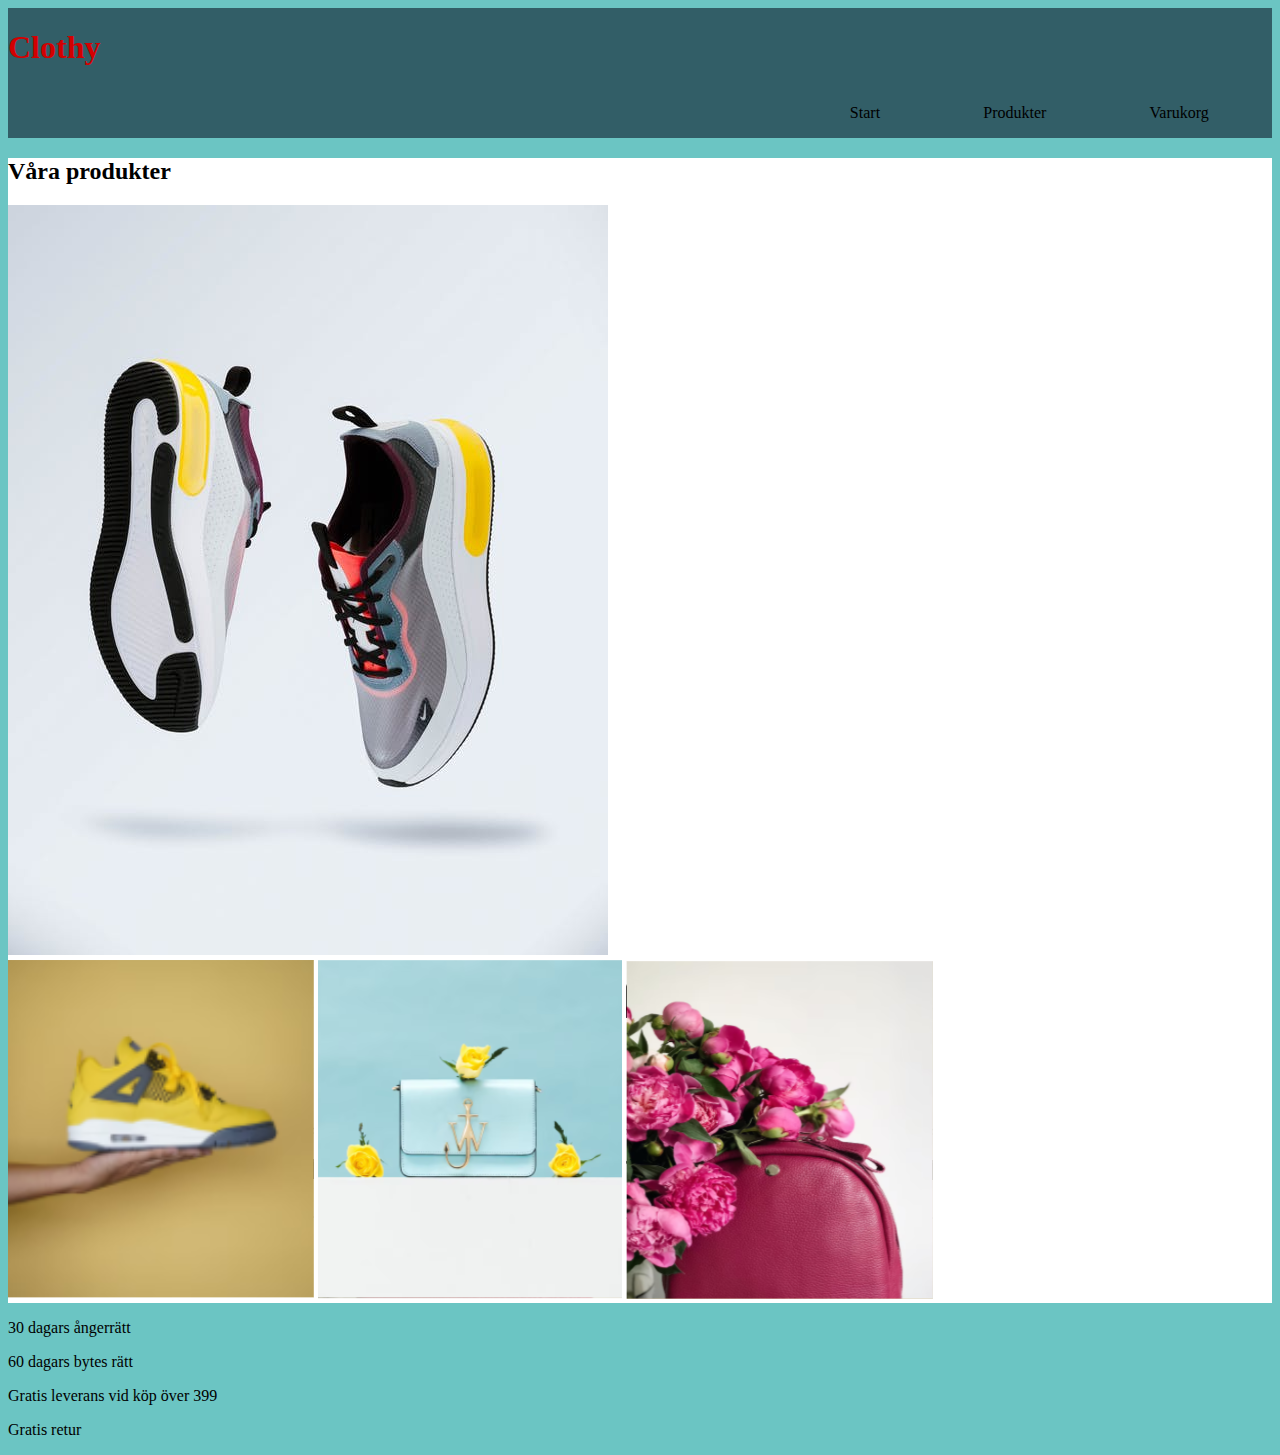
==== index.html @ c426a2fa "webbutvekling" ====
<!DOCTYPE html>
<html lang="en">
<head>
    <meta charset="UTF-8">
    <meta http-equiv="X-UA-Compatible" content="IE=edge">
    <meta name="viewport" content="width=device-width, initial-scale=1.0">
    <title>Document</title>
    <link rel="stylesheet" href="style.css">
</head>
<body>
    <header>
        <h1>Clothy</h1>
    </header>
    <nav>
        <ul>
        <a href="index.html">Start</a>
        </ul>
        <ul>
        <a href="#">Produkter</a>
        </ul>
        <ul>
        <a href="varukorg.html">Varukorg</a>
        </ul>
    </nav>
    <main>
        <h2>Våra produkter</h2>
        <div class="Huvudprodukt">
            <img src="pexels-photo-2529148.jpeg" alt="sport skor">
        </div>
        <img src="Skärmbild 2021-10-01 155357.png" alt="Gul sport sko">
        <img src="Skärmbild 2021-10-01 155420.png" alt="Blå handväska">
        <img src="Skärmbild 2021-10-01 155441.png" alt="">
    </main>
    <footer>
        <p>30 dagars ångerrätt</p>
        <p>60 dagars bytes rätt</p>
        <p>Gratis leverans vid köp över 399</p>
        <p>Gratis retur</p>
    </footer>
</body>
</html>
---- style.css ----
body {
    background-color: #6BC5C3;
}

h1 {
    color: #D30001;
}

header {
    display: flex;
    justify-content: flex-start;
    background-color: #325E67;
}
nav {
    display: flex;
    justify-content: flex-end;
    background-color: #325E67;
}
ul {
    padding-right: 5%;
}
a {
    color: black;
    text-decoration: none;
}
main {
    background-color: white;
}
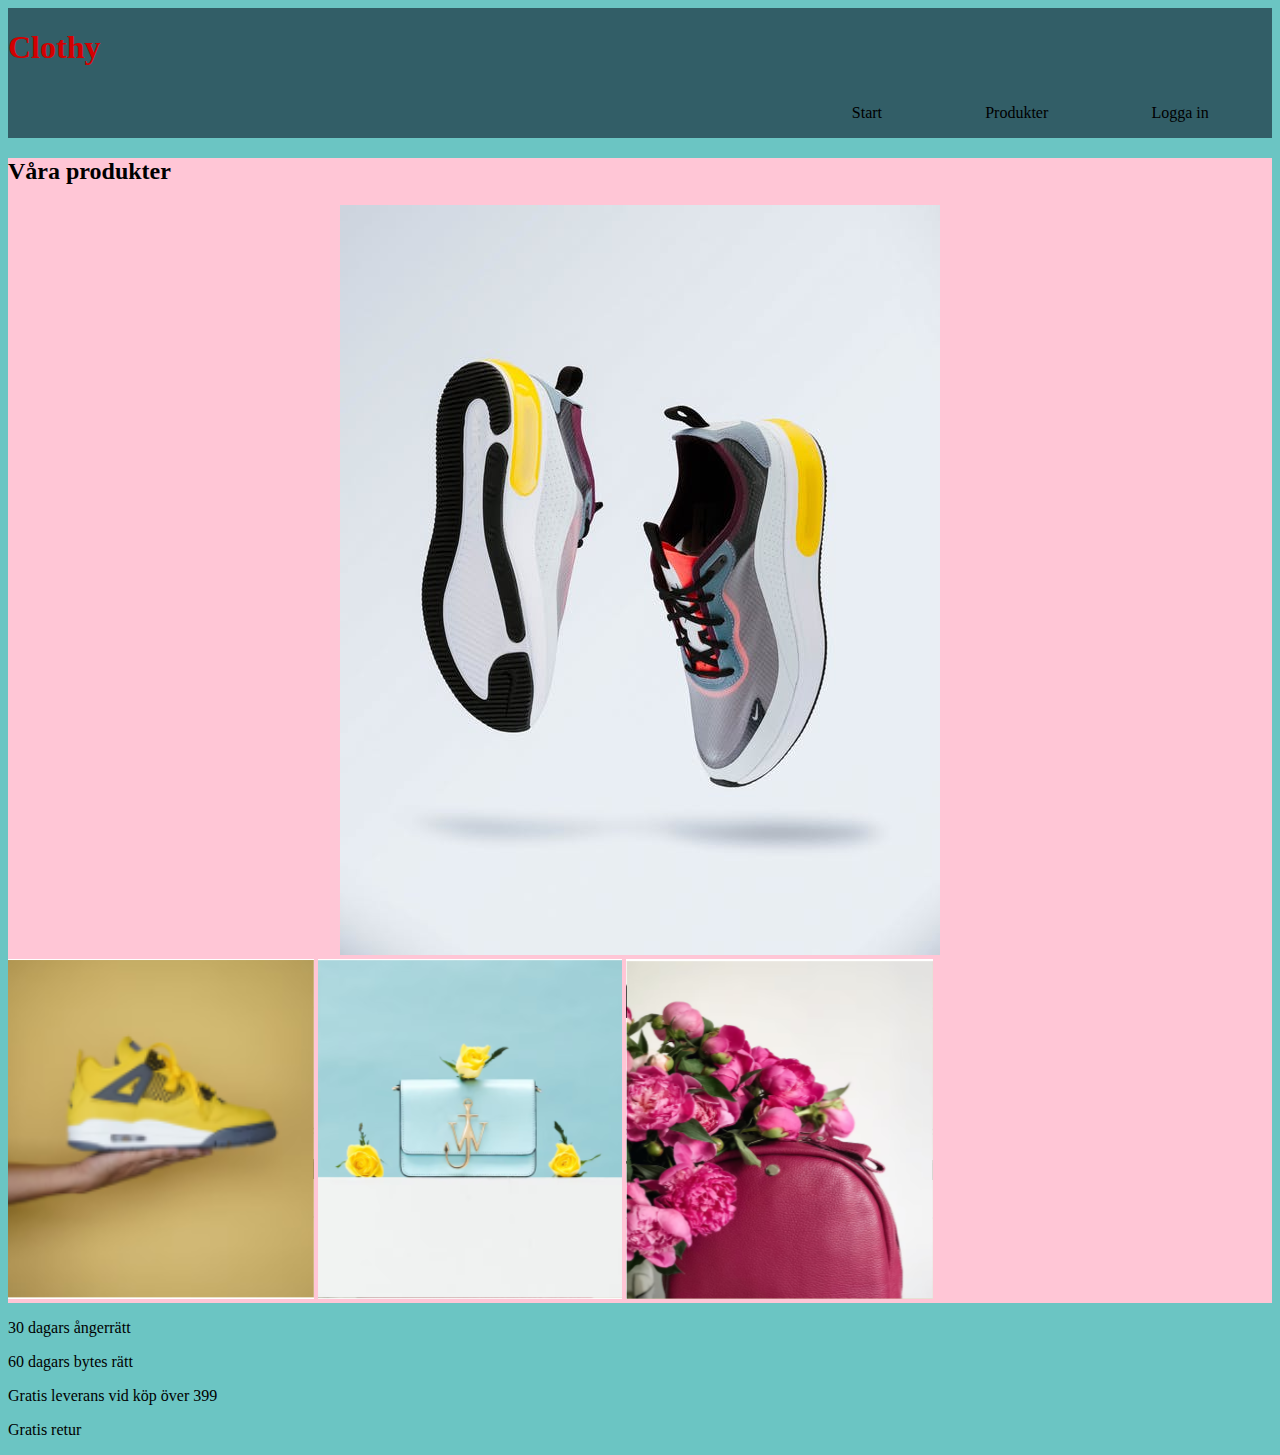
==== commit fcf21e13: "Webb" ====
--- a/index.html
+++ b/index.html
@@ -19,17 +19,17 @@
         <a href="#">Produkter</a>
         </ul>
         <ul>
-        <a href="varukorg.html">Varukorg</a>
+        <a href="loggaIn.html">Logga in</a>
         </ul>
     </nav>
     <main>
         <h2>Våra produkter</h2>
         <div class="Huvudprodukt">
-            <img src="pexels-photo-2529148.jpeg" alt="sport skor">
+            <a href="#"><img src="pexels-photo-2529148.jpeg" alt="sport skor"></a>
         </div>
-        <img src="Skärmbild 2021-10-01 155357.png" alt="Gul sport sko">
-        <img src="Skärmbild 2021-10-01 155420.png" alt="Blå handväska">
-        <img src="Skärmbild 2021-10-01 155441.png" alt="">
+        <a href="#"><img src="Skärmbild 2021-10-01 155357.png" alt="Gul sport sko"></a>
+        <a href="#"><img src="Skärmbild 2021-10-01 155420.png" alt="Blå handväska"></a>
+        <a href="#"><img src="Skärmbild 2021-10-01 155441.png" alt=""></a>
     </main>
     <footer>
         <p>30 dagars ångerrätt</p>
--- a/style.css
+++ b/style.css
@@ -4,6 +4,7 @@
 
 h1 {
     color: #D30001;
+    padding: 0%;
 }
 
 header {
@@ -24,5 +25,11 @@
     text-decoration: none;
 }
 main {
-    background-color: white;
-}+    background-color: #FFC6D6;
+}
+
+div {
+    display: flex;
+    justify-content: center;
+}
+
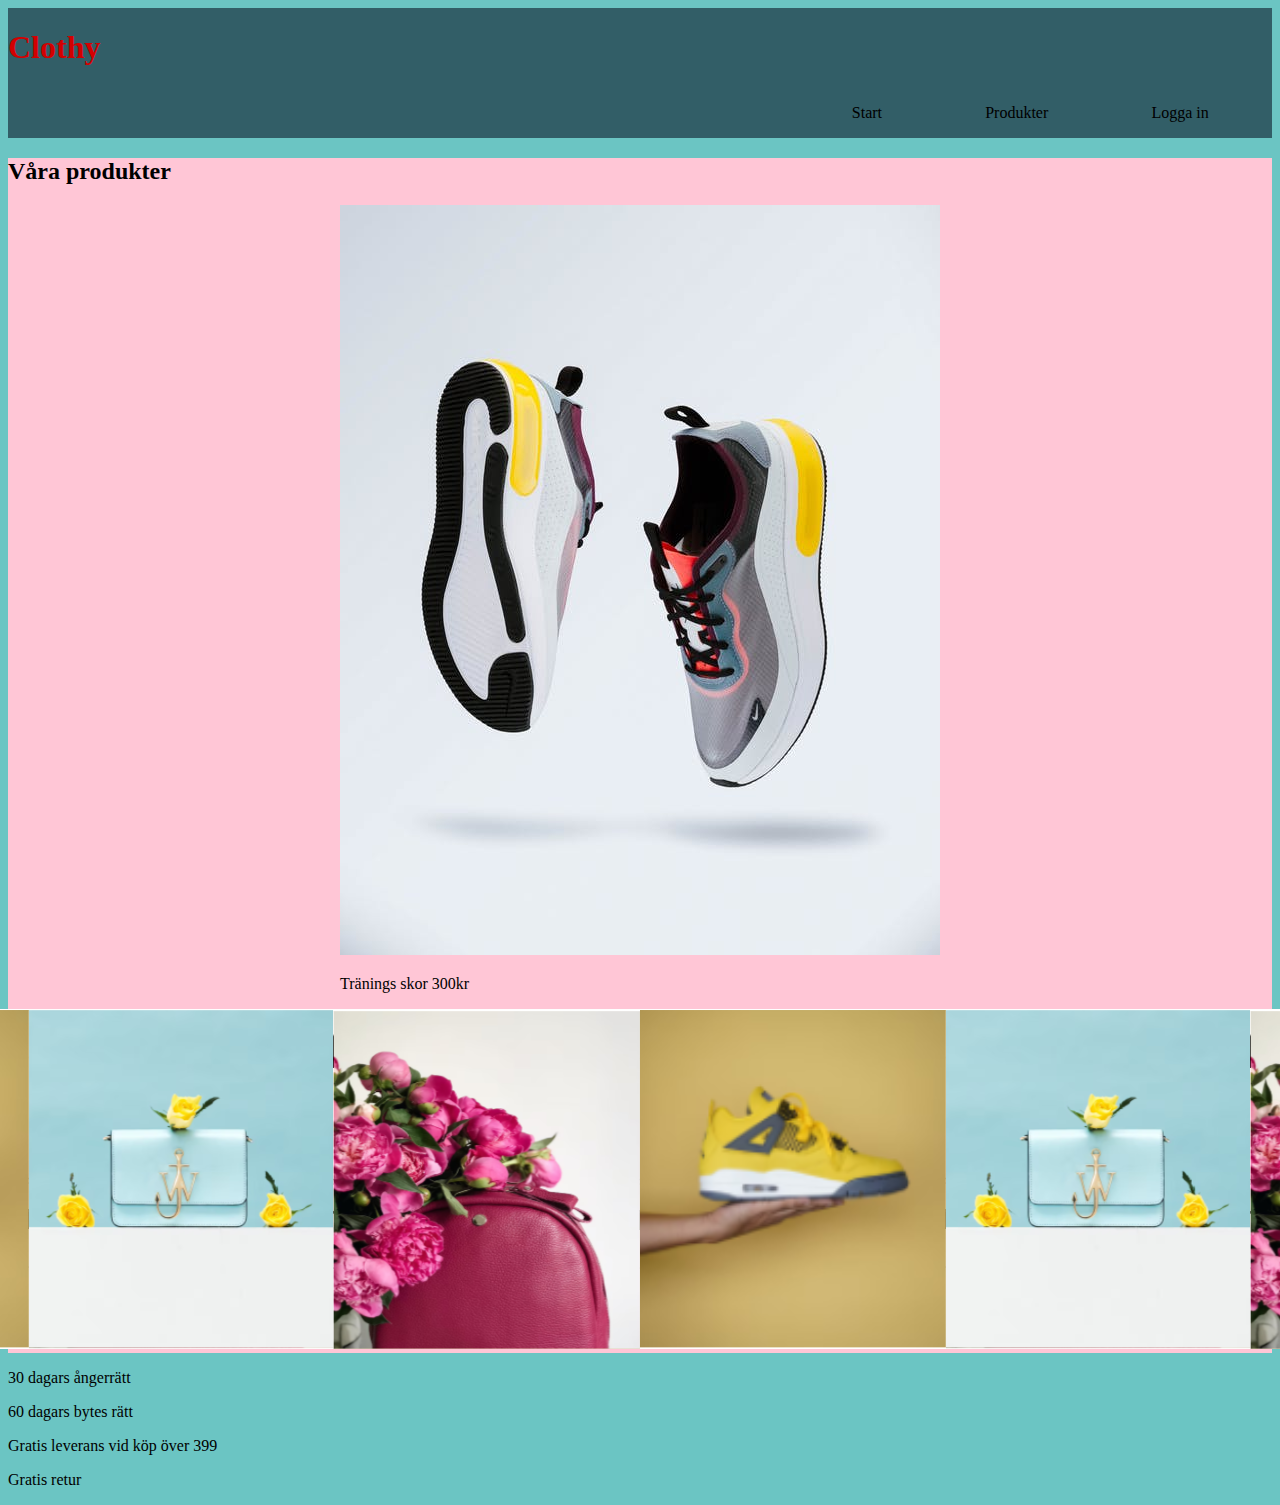
==== commit 9dd6caeb: "webb" ====
--- a/index.html
+++ b/index.html
@@ -13,10 +13,10 @@
     </header>
     <nav>
         <ul>
-        <a href="index.html">Start</a>
+        <a href="#">Start</a>
         </ul>
         <ul>
-        <a href="#">Produkter</a>
+        <a href="index.html">Produkter</a>
         </ul>
         <ul>
         <a href="loggaIn.html">Logga in</a>
@@ -24,12 +24,17 @@
     </nav>
     <main>
         <h2>Våra produkter</h2>
-        <div class="Huvudprodukt">
-            <a href="#"><img src="pexels-photo-2529148.jpeg" alt="sport skor"></a>
+        <div class="huvudprodukt">
+            <a href="träningsskor.html"><img src="pexels-photo-2529148.jpeg" alt="sport skor"><p>Tränings skor 300kr</p></a>
         </div>
-        <a href="#"><img src="Skärmbild 2021-10-01 155357.png" alt="Gul sport sko"></a>
-        <a href="#"><img src="Skärmbild 2021-10-01 155420.png" alt="Blå handväska"></a>
-        <a href="#"><img src="Skärmbild 2021-10-01 155441.png" alt=""></a>
+        <div class="products">
+            <a href="gulaskor.html"><img src="Skärmbild 2021-10-01 155357.png" alt="Gul sport sko"></a>
+            <a href="#"><img src="Skärmbild 2021-10-01 155420.png" alt="Blå handväska"></a>
+            <a href="#"><img src="Skärmbild 2021-10-01 155441.png" alt=""></a>
+            <a href="gulaskor.html"><img src="Skärmbild 2021-10-01 155357.png" alt="Gul sport sko"></a>
+            <a href="#"><img src="Skärmbild 2021-10-01 155420.png" alt="Blå handväska"></a>
+            <a href="#"><img src="Skärmbild 2021-10-01 155441.png" alt=""></a>
+        </div>
     </main>
     <footer>
         <p>30 dagars ångerrätt</p>
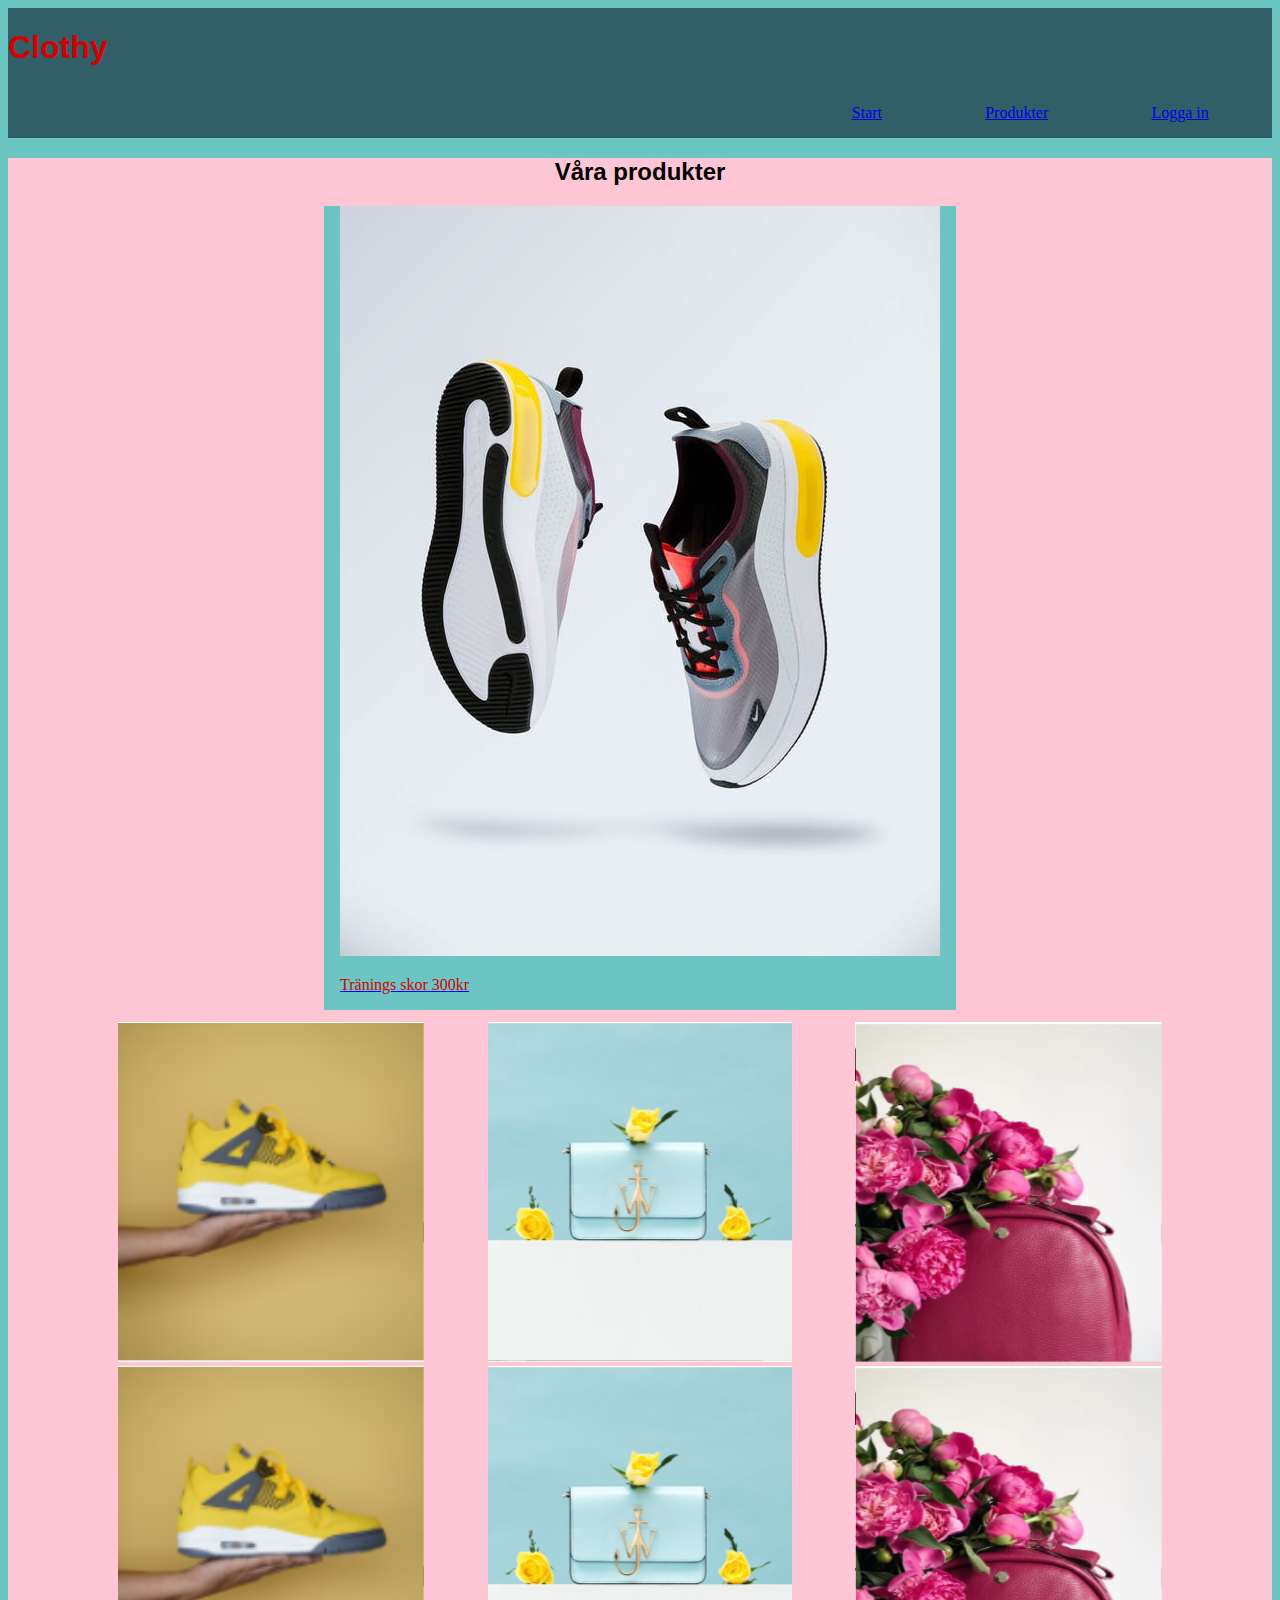
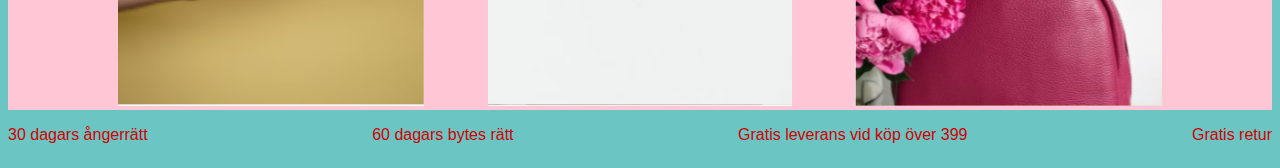
==== commit 852a9d3d: "Fixat" ====
--- a/index.html
+++ b/index.html
@@ -25,7 +25,9 @@
     <main>
         <h2>Våra produkter</h2>
         <div class="huvudprodukt">
+            <div class="bild">
             <a href="träningsskor.html"><img src="pexels-photo-2529148.jpeg" alt="sport skor"><p>Tränings skor 300kr</p></a>
+            </div>     
         </div>
         <div class="products">
             <a href="gulaskor.html"><img src="Skärmbild 2021-10-01 155357.png" alt="Gul sport sko"></a>
--- a/style.css
+++ b/style.css
@@ -1,35 +1,65 @@
 body {
-    background-color: #6BC5C3;
+  background-color: #6bc5c3;
 }
 
 h1 {
-    color: #D30001;
-    padding: 0%;
+  color: #d30001;
+  padding: 0%;
+  font-family: Century Gothic, CenturyGothic, AppleGothic, sans-serif;
 }
 
 header {
-    display: flex;
-    justify-content: flex-start;
-    background-color: #325E67;
+  display: flex;
+  justify-content: flex-start;
+  background-color: #325e67;
 }
 nav {
-    display: flex;
-    justify-content: flex-end;
-    background-color: #325E67;
+  display: flex;
+  justify-content: flex-end;
+  background-color: #325e67;
 }
 ul {
-    padding-right: 5%;
-}
-a {
-    color: black;
-    text-decoration: none;
-}
-main {
-    background-color: #FFC6D6;
+  padding-right: 5%;
 }
 
-div {
+main {
+  background-color: #ffc6d6;
+}
+
+h2 {
+  font-family: Century Gothic, CenturyGothic, AppleGothic, sans-serif;
+  display: flex;
+  justify-content: center;
+}
+
+.huvudprodukt {
+  background-color: #6bc5c3;
+  float: center;
+  width: 50%;
+  margin-left: 25%;
+  margin-bottom: 1%;
+}
+
+.bild {
     display: flex;
     justify-content: center;
 }
 
+.products {
+  display: flex;
+  justify-self: space-between;
+  flex-wrap: wrap;
+  gap: 5%;
+  justify-content: center;
+  
+}
+
+footer {
+  display: flex;
+  justify-content: space-between;
+  font-family: Calibri, Candara, Segoe, Segoe UI, Optima, Arial, sans-serif;
+}
+
+p {
+  color: #d30001;
+}
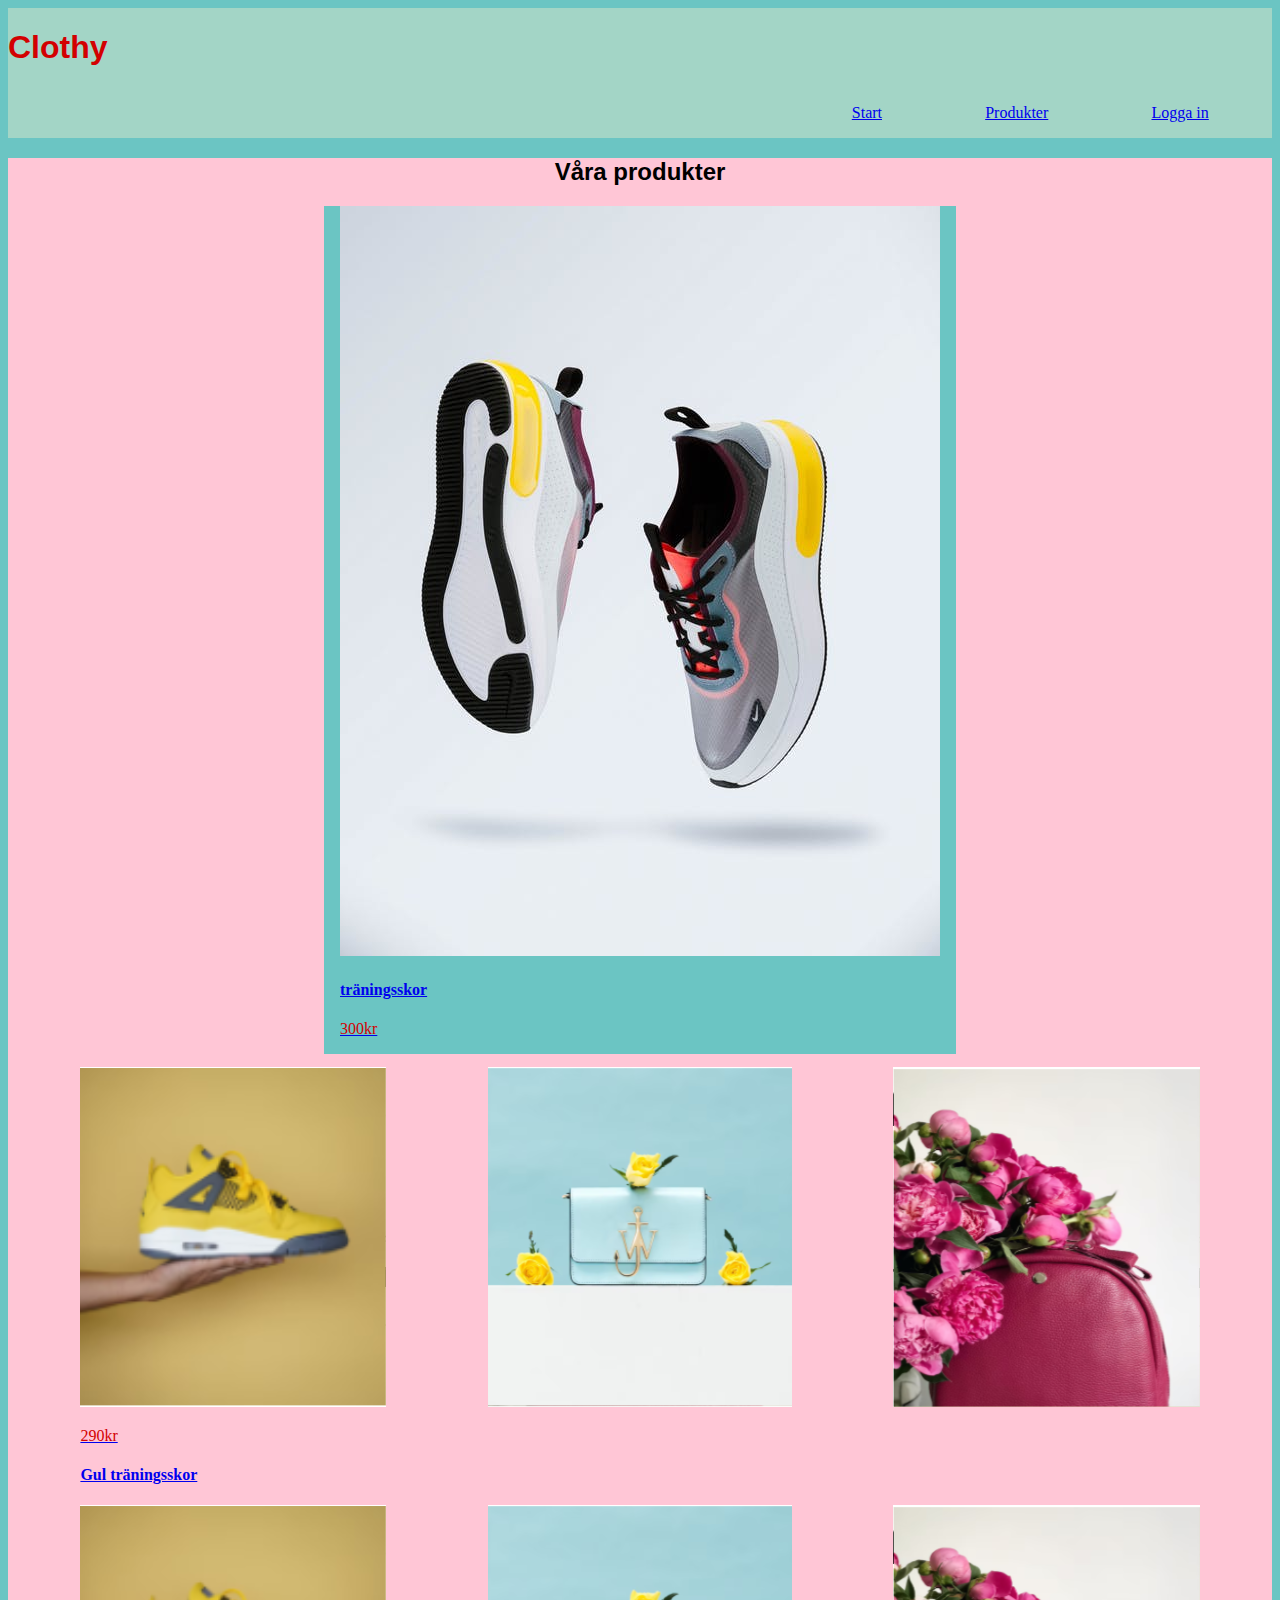
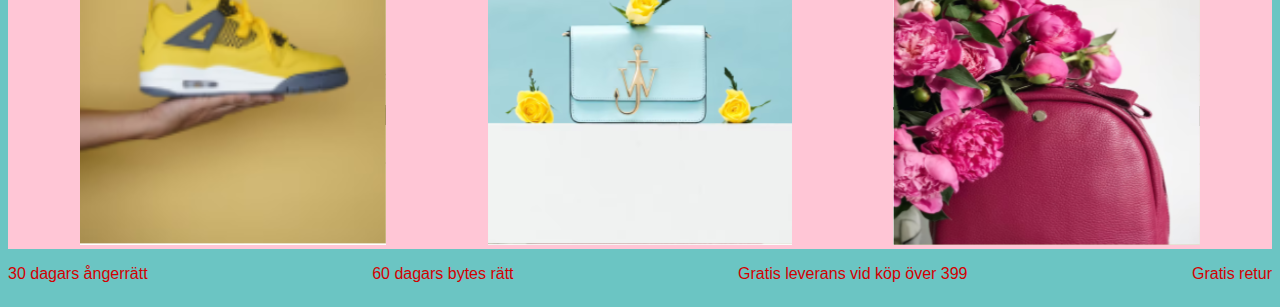
==== commit acce364b: "" ====
--- a/index.html
+++ b/index.html
@@ -13,7 +13,7 @@
     </header>
     <nav>
         <ul>
-        <a href="#">Start</a>
+        <a href="start.html">Start</a>
         </ul>
         <ul>
         <a href="index.html">Produkter</a>
@@ -26,11 +26,13 @@
         <h2>Våra produkter</h2>
         <div class="huvudprodukt">
             <div class="bild">
-            <a href="träningsskor.html"><img src="pexels-photo-2529148.jpeg" alt="sport skor"><p>Tränings skor 300kr</p></a>
+            <a href="träningsskor.html"><img src="pexels-photo-2529148.jpeg" alt="sport skor"> <h4>träningsskor</h4><p>300kr</p></a>
             </div>     
         </div>
         <div class="products">
-            <a href="gulaskor.html"><img src="Skärmbild 2021-10-01 155357.png" alt="Gul sport sko"></a>
+            <div class="productEtt">
+            <a href="gulaskor.html"><img src="Skärmbild 2021-10-01 155357.png" alt="Gul sport sko"><p>290kr</p><h4>Gul träningsskor</h4></a>
+            </div>
             <a href="#"><img src="Skärmbild 2021-10-01 155420.png" alt="Blå handväska"></a>
             <a href="#"><img src="Skärmbild 2021-10-01 155441.png" alt=""></a>
             <a href="gulaskor.html"><img src="Skärmbild 2021-10-01 155357.png" alt="Gul sport sko"></a>
--- a/style.css
+++ b/style.css
@@ -11,12 +11,12 @@
 header {
   display: flex;
   justify-content: flex-start;
-  background-color: #325e67;
+  background-color: #a3d5c6;
 }
 nav {
   display: flex;
   justify-content: flex-end;
-  background-color: #325e67;
+  background-color: #a3d5c6;
 }
 ul {
   padding-right: 5%;
@@ -49,9 +49,20 @@
   display: flex;
   justify-self: space-between;
   flex-wrap: wrap;
-  gap: 5%;
+  gap: 8%;
   justify-content: center;
   
+}
+.bil {
+  display: flex;
+  justify-content: center;
+  align-items: center;
+}
+
+.productEtt {
+  display: flex;
+  justify-content: center;
+  flex-direction: column;
 }
 
 footer {
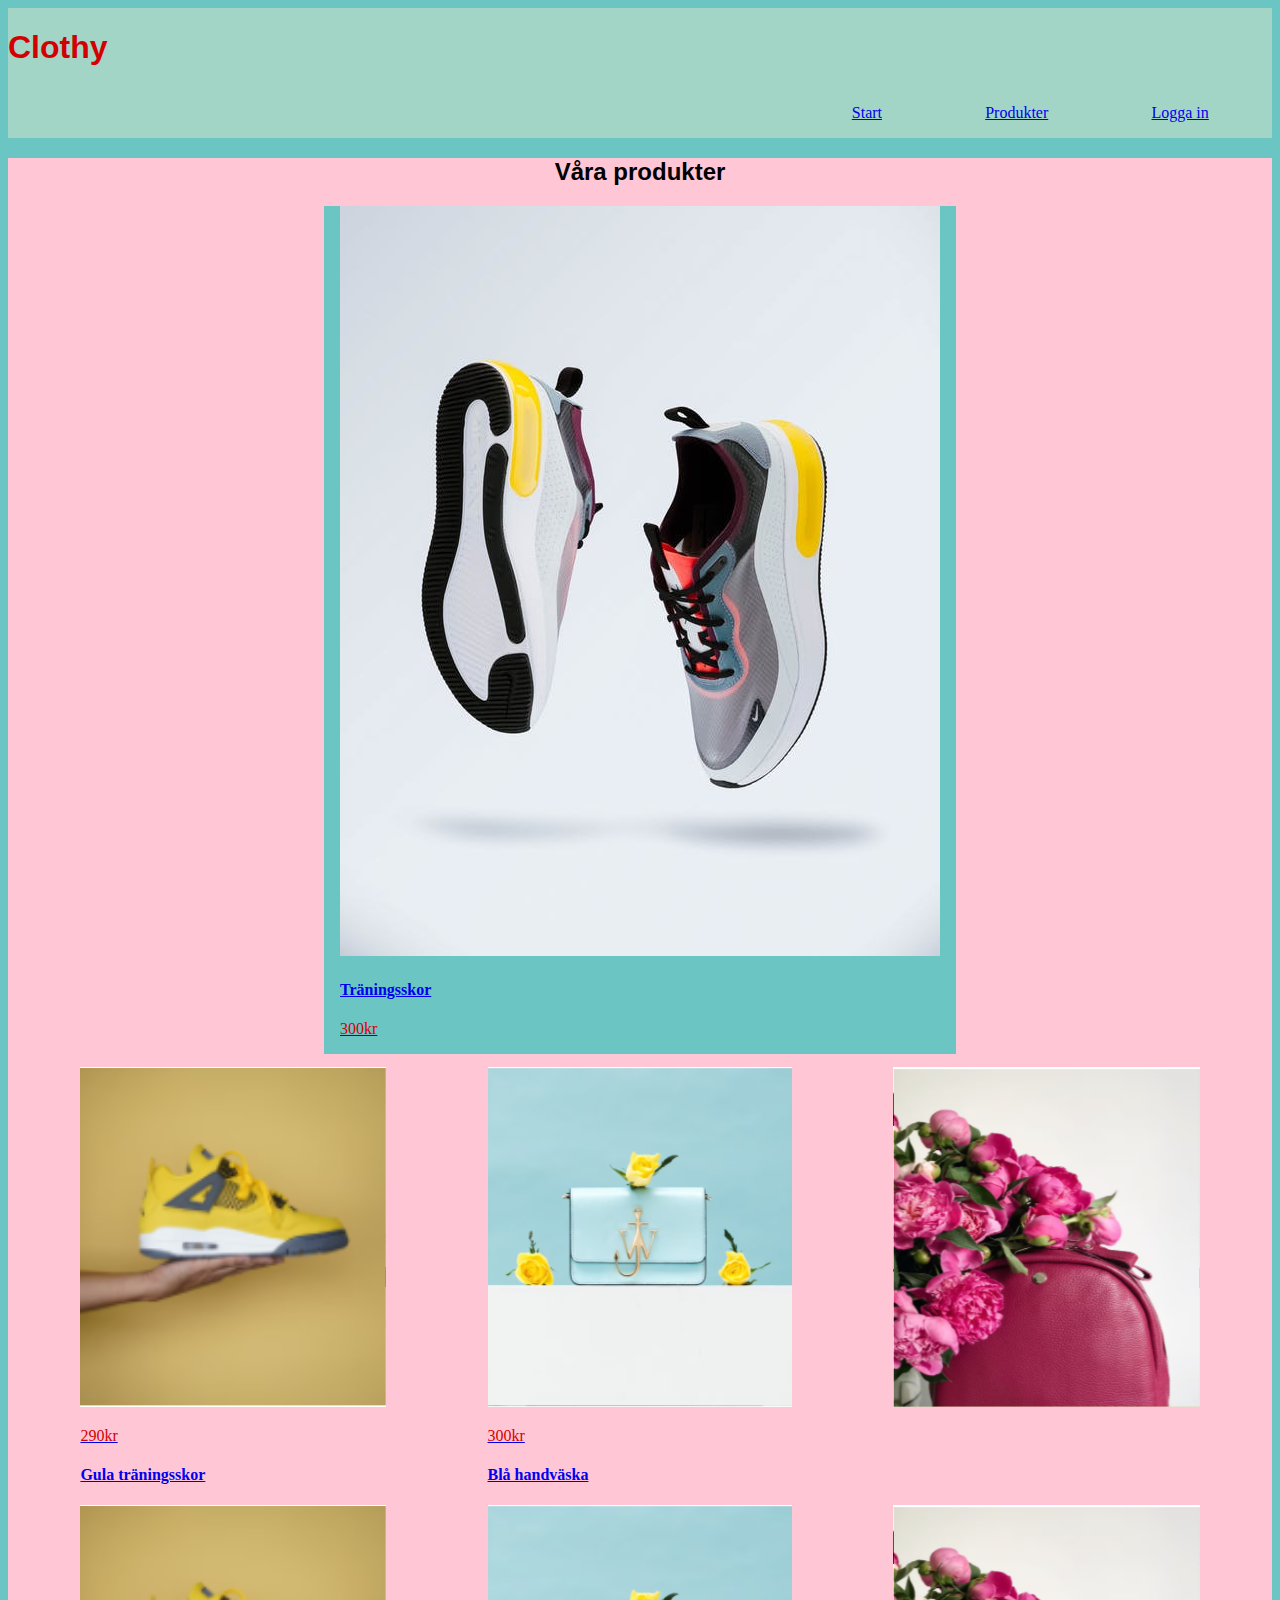
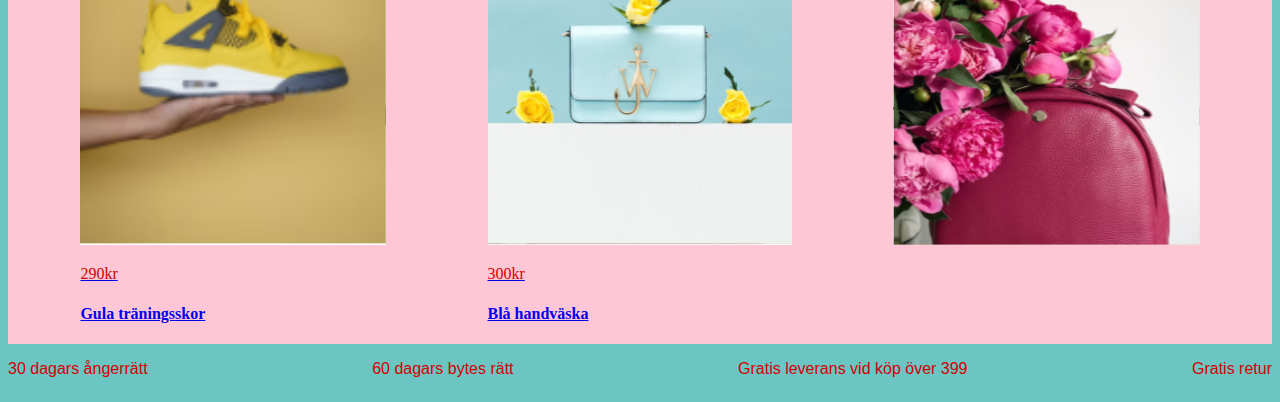
==== commit 5bcccf47: "webb" ====
--- a/index.html
+++ b/index.html
@@ -26,17 +26,17 @@
         <h2>Våra produkter</h2>
         <div class="huvudprodukt">
             <div class="bild">
-            <a href="träningsskor.html"><img src="pexels-photo-2529148.jpeg" alt="sport skor"> <h4>träningsskor</h4><p>300kr</p></a>
+            <a href="träningsskor.html"><img src="pexels-photo-2529148.jpeg" alt="sport skor"> <h4>Träningsskor</h4><p>300kr</p></a>
             </div>     
         </div>
         <div class="products">
             <div class="productEtt">
-            <a href="gulaskor.html"><img src="Skärmbild 2021-10-01 155357.png" alt="Gul sport sko"><p>290kr</p><h4>Gul träningsskor</h4></a>
+            <a href="gulaskor.html"><img src="Skärmbild 2021-10-01 155357.png" alt="Gula träningsskor"><p>290kr</p><h4>Gula träningsskor</h4></a>
             </div>
-            <a href="#"><img src="Skärmbild 2021-10-01 155420.png" alt="Blå handväska"></a>
+            <a href="#"><img src="Skärmbild 2021-10-01 155420.png" alt="Blå handväska"><p>300kr</p><h4>Blå handväska</h4></a>
             <a href="#"><img src="Skärmbild 2021-10-01 155441.png" alt=""></a>
-            <a href="gulaskor.html"><img src="Skärmbild 2021-10-01 155357.png" alt="Gul sport sko"></a>
-            <a href="#"><img src="Skärmbild 2021-10-01 155420.png" alt="Blå handväska"></a>
+            <a href="gulaskor.html"><img src="Skärmbild 2021-10-01 155357.png" alt="Gul träningsskor"><p>290kr</p><h4>Gula träningsskor</h4></a>
+            <a href="#"><img src="Skärmbild 2021-10-01 155420.png" alt="Blå handväska"><p>300kr</p><h4>Blå handväska</h4></a>
             <a href="#"><img src="Skärmbild 2021-10-01 155441.png" alt=""></a>
         </div>
     </main>
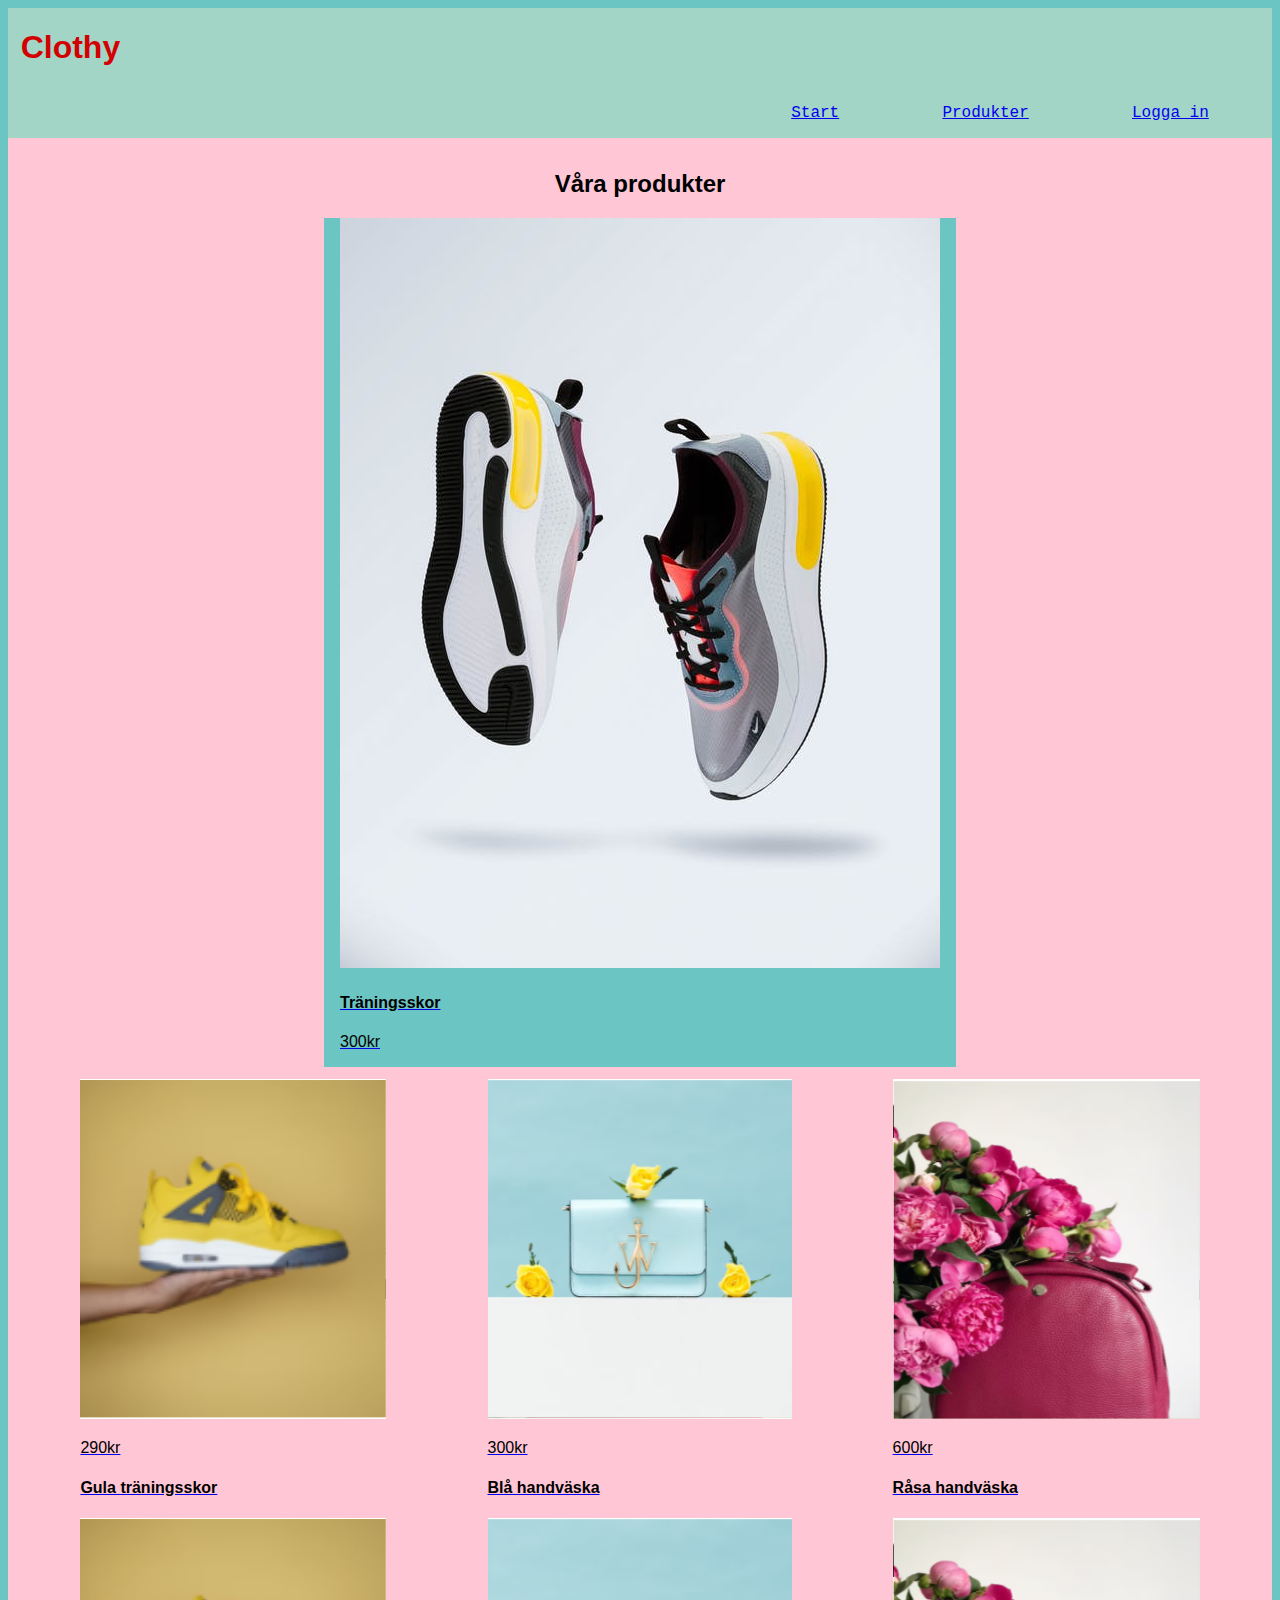
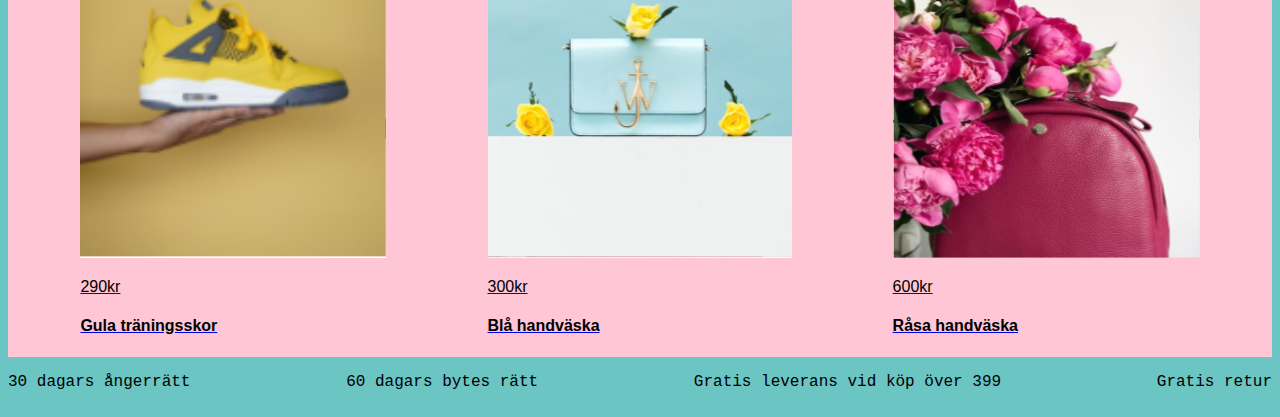
==== commit 4915641e: "webb" ====
--- a/index.html
+++ b/index.html
@@ -7,6 +7,7 @@
     <title>Document</title>
     <link rel="stylesheet" href="style.css">
 </head>
+
 <body>
     <header>
         <h1>Clothy</h1>
@@ -33,11 +34,11 @@
             <div class="productEtt">
             <a href="gulaskor.html"><img src="Skärmbild 2021-10-01 155357.png" alt="Gula träningsskor"><p>290kr</p><h4>Gula träningsskor</h4></a>
             </div>
-            <a href="#"><img src="Skärmbild 2021-10-01 155420.png" alt="Blå handväska"><p>300kr</p><h4>Blå handväska</h4></a>
-            <a href="#"><img src="Skärmbild 2021-10-01 155441.png" alt=""></a>
+            <a href="gulaskor.html"><img src="Skärmbild 2021-10-01 155420.png" alt="Blå handväska"><p>300kr</p><h4>Blå handväska</h4></a>
+            <a href="gulaskor.html"><img src="Skärmbild 2021-10-01 155441.png" alt="Råsa handväska"><p>600kr</p><h4>Råsa handväska</h4></a>
             <a href="gulaskor.html"><img src="Skärmbild 2021-10-01 155357.png" alt="Gul träningsskor"><p>290kr</p><h4>Gula träningsskor</h4></a>
-            <a href="#"><img src="Skärmbild 2021-10-01 155420.png" alt="Blå handväska"><p>300kr</p><h4>Blå handväska</h4></a>
-            <a href="#"><img src="Skärmbild 2021-10-01 155441.png" alt=""></a>
+            <a href="gulaskor.html"><img src="Skärmbild 2021-10-01 155420.png" alt="Blå handväska"><p>300kr</p><h4>Blå handväska</h4></a>
+            <a href="gulaskor.html"><img src="Skärmbild 2021-10-01 155441.png" alt="Råsa handväska"><p>600kr</p><h4>Råsa handväska</h4></a>
         </div>
     </main>
     <footer>
--- a/style.css
+++ b/style.css
@@ -5,8 +5,11 @@
 h1 {
   color: #d30001;
   padding: 0%;
+  padding-left: 1%;
   font-family: Century Gothic, CenturyGothic, AppleGothic, sans-serif;
 }
+
+
 
 header {
   display: flex;
@@ -17,6 +20,8 @@
   display: flex;
   justify-content: flex-end;
   background-color: #a3d5c6;
+  font-family: Consolas,monaco,monospace; 
+
 }
 ul {
   padding-right: 5%;
@@ -24,6 +29,7 @@
 
 main {
   background-color: #ffc6d6;
+  padding-top: 1%;
 }
 
 h2 {
@@ -32,12 +38,21 @@
   justify-content: center;
 }
 
+p {
+  color: black;
+}
+
+h4 {
+  color: black;
+}
+
 .huvudprodukt {
   background-color: #6bc5c3;
   float: center;
   width: 50%;
   margin-left: 25%;
   margin-bottom: 1%;
+  font-family: Candara,Calibri,Segoe,Segoe UI,Optima,Arial,sans-serif; 
 }
 
 .bild {
@@ -51,8 +66,9 @@
   flex-wrap: wrap;
   gap: 8%;
   justify-content: center;
-  
+  font-family: Candara,Calibri,Segoe,Segoe UI,Optima,Arial,sans-serif;   
 }
+
 .bil {
   display: flex;
   justify-content: center;
@@ -68,9 +84,5 @@
 footer {
   display: flex;
   justify-content: space-between;
-  font-family: Calibri, Candara, Segoe, Segoe UI, Optima, Arial, sans-serif;
-}
-
-p {
-  color: #d30001;
-}
+  font-family: Consolas,monaco,monospace; 
+}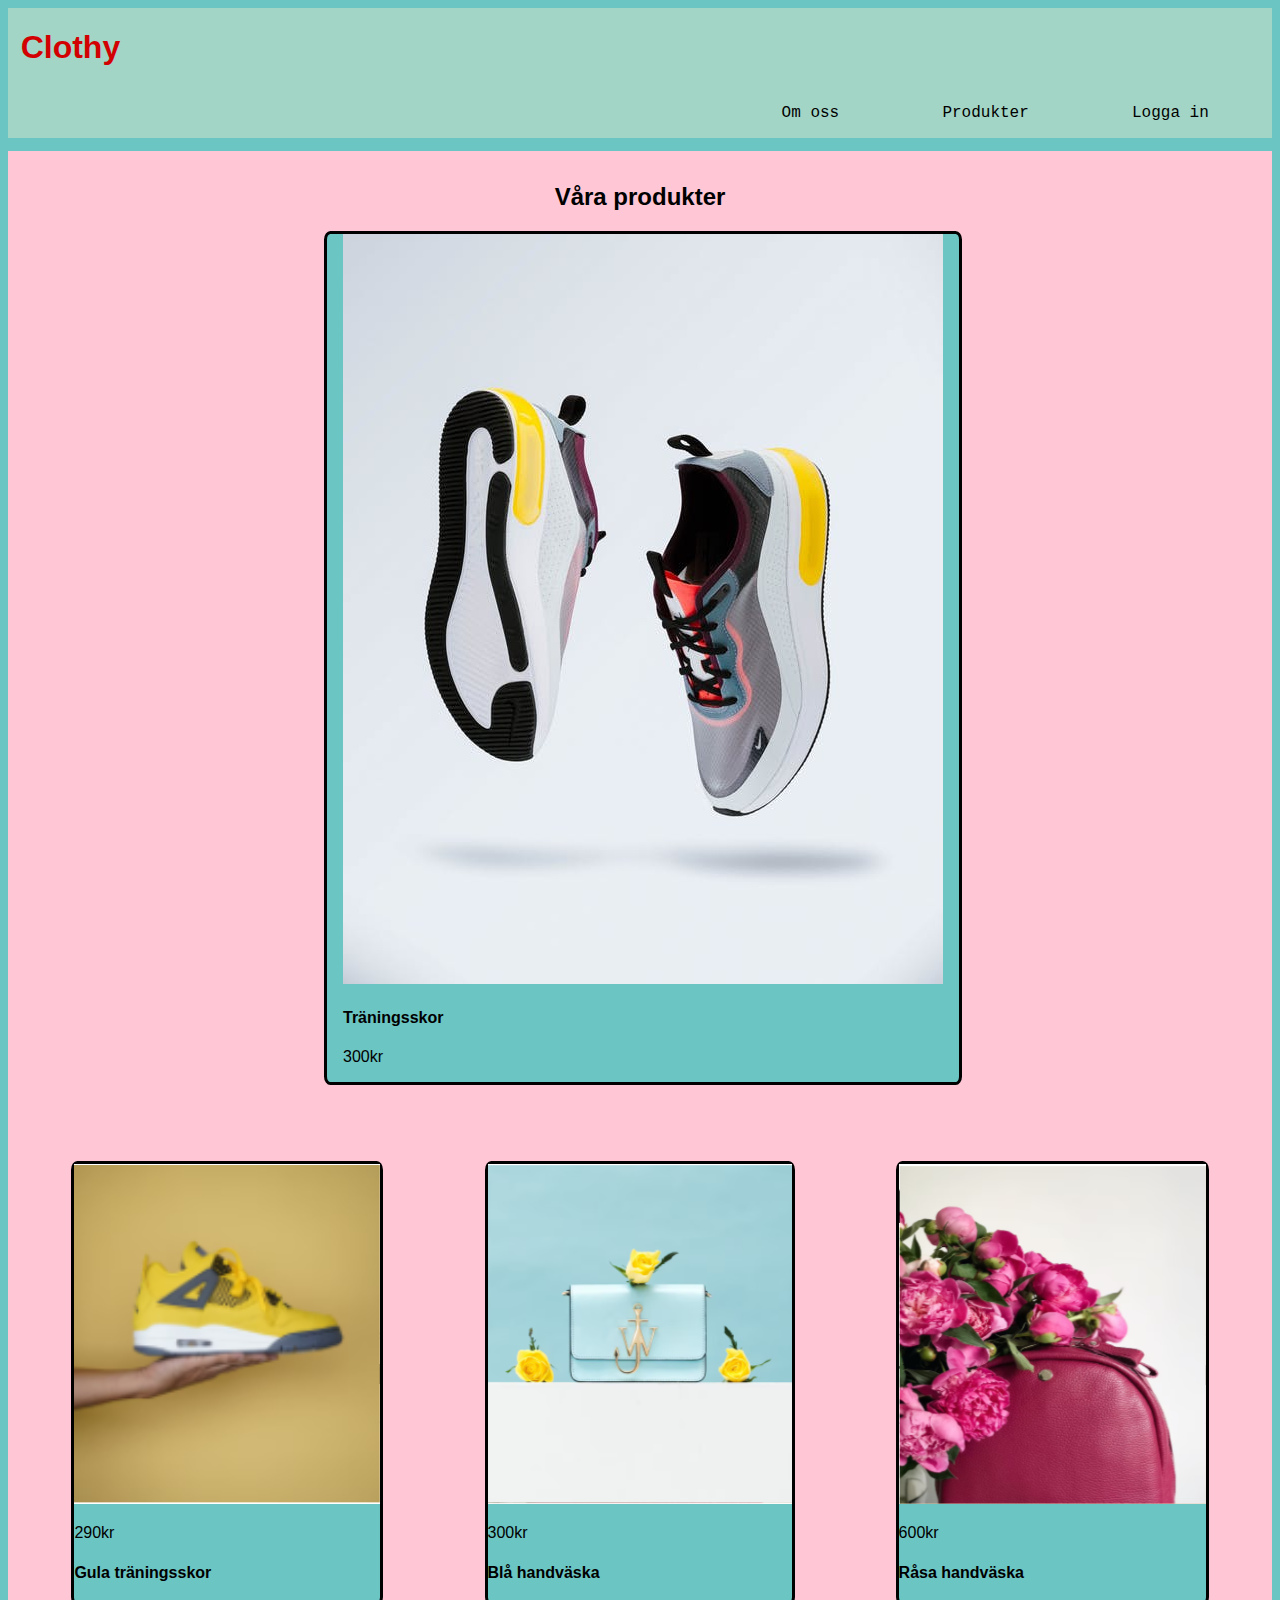
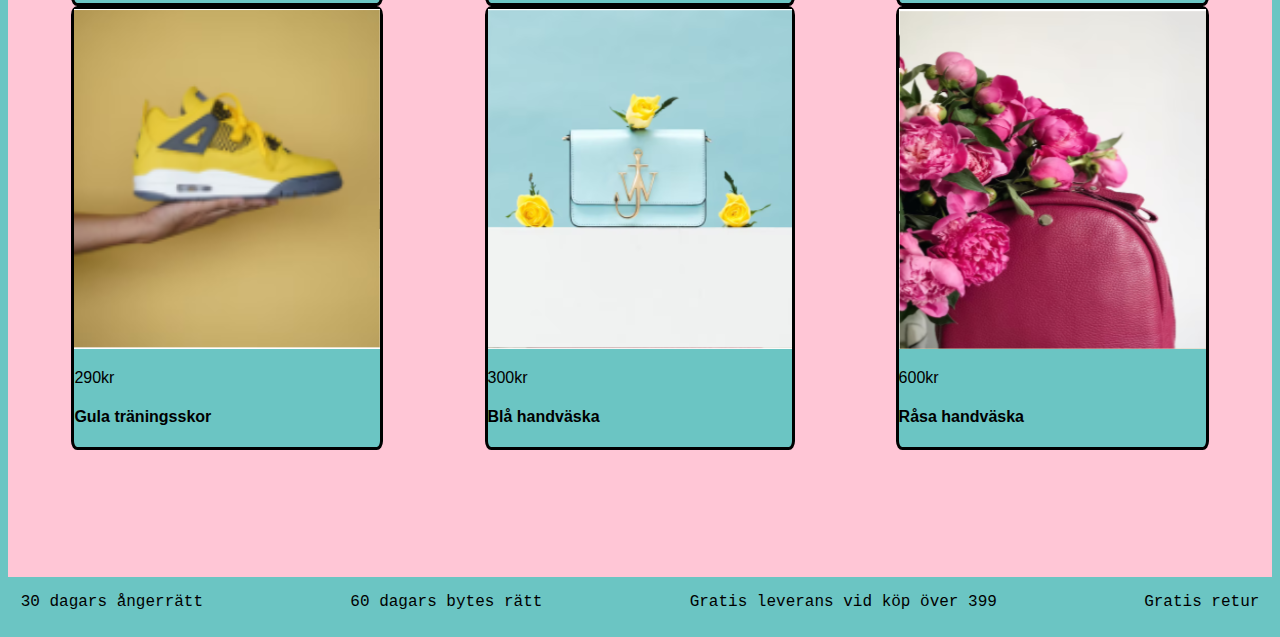
==== commit 0788043f: "webb" ====
--- a/index.html
+++ b/index.html
@@ -14,7 +14,7 @@
     </header>
     <nav>
         <ul>
-        <a href="start.html">Start</a>
+        <a href="start.html">Om oss</a>
         </ul>
         <ul>
         <a href="index.html">Produkter</a>
@@ -34,11 +34,21 @@
             <div class="productEtt">
             <a href="gulaskor.html"><img src="Skärmbild 2021-10-01 155357.png" alt="Gula träningsskor"><p>290kr</p><h4>Gula träningsskor</h4></a>
             </div>
+            <div class="productTvå">
             <a href="gulaskor.html"><img src="Skärmbild 2021-10-01 155420.png" alt="Blå handväska"><p>300kr</p><h4>Blå handväska</h4></a>
+            </div>
+            <div class="productTre">
             <a href="gulaskor.html"><img src="Skärmbild 2021-10-01 155441.png" alt="Råsa handväska"><p>600kr</p><h4>Råsa handväska</h4></a>
+            </div>
+            <div class="productFyra">
             <a href="gulaskor.html"><img src="Skärmbild 2021-10-01 155357.png" alt="Gul träningsskor"><p>290kr</p><h4>Gula träningsskor</h4></a>
+            </div>
+            <div class="productFem">
             <a href="gulaskor.html"><img src="Skärmbild 2021-10-01 155420.png" alt="Blå handväska"><p>300kr</p><h4>Blå handväska</h4></a>
+            </div>
+            <div class="productSex">
             <a href="gulaskor.html"><img src="Skärmbild 2021-10-01 155441.png" alt="Råsa handväska"><p>600kr</p><h4>Råsa handväska</h4></a>
+            </div>
         </div>
     </main>
     <footer>
--- a/style.css
+++ b/style.css
@@ -9,8 +9,6 @@
   font-family: Century Gothic, CenturyGothic, AppleGothic, sans-serif;
 }
 
-
-
 header {
   display: flex;
   justify-content: flex-start;
@@ -20,8 +18,7 @@
   display: flex;
   justify-content: flex-end;
   background-color: #a3d5c6;
-  font-family: Consolas,monaco,monospace; 
-
+  font-family: Consolas, monaco, monospace;
 }
 ul {
   padding-right: 5%;
@@ -30,6 +27,7 @@
 main {
   background-color: #ffc6d6;
   padding-top: 1%;
+  margin-top: 1%;
 }
 
 h2 {
@@ -46,18 +44,28 @@
   color: black;
 }
 
+a {
+  text-decoration: none;
+  color: black;
+}
+
 .huvudprodukt {
+  border: solid;
+  border-radius: 1%;
   background-color: #6bc5c3;
+  width: 50%;
   float: center;
-  width: 50%;
   margin-left: 25%;
   margin-bottom: 1%;
-  font-family: Candara,Calibri,Segoe,Segoe UI,Optima,Arial,sans-serif; 
+  font-family: Candara, Calibri, Segoe, Segoe UI, Optima, Arial, sans-serif;
+  display: flex;
+  align-items: flex-start;
+  justify-content: center;
 }
 
 .bild {
-    display: flex;
-    justify-content: center;
+  display: flex;
+  justify-content: center;
 }
 
 .products {
@@ -66,7 +74,9 @@
   flex-wrap: wrap;
   gap: 8%;
   justify-content: center;
-  font-family: Candara,Calibri,Segoe,Segoe UI,Optima,Arial,sans-serif;   
+  font-family: Candara, Calibri, Segoe, Segoe UI, Optima, Arial, sans-serif;
+  padding-bottom: 10%;
+  padding-top: 5%;
 }
 
 .bil {
@@ -76,13 +86,47 @@
 }
 
 .productEtt {
-  display: flex;
-  justify-content: center;
-  flex-direction: column;
+  border: solid;
+  border-radius: 2%;
+  background-color: #6bc5c3;
+}
+
+
+.productTvå {
+  border: solid;
+  border-radius: 2%;
+  background-color: #6bc5c3;
+}
+
+.productTre {
+  border: solid;
+  border-radius: 2%;
+  background-color: #6bc5c3;
+}
+
+.productFyra {
+  border: solid;
+  border-radius: 2%;
+  background-color: #6bc5c3;
+}
+
+.productFem {
+  border: solid;
+  border-radius: 2%;
+  background-color: #6bc5c3;
+}
+
+.productSex {
+  border: solid;
+  border-radius: 2%;
+  background-color: #6bc5c3;
 }
 
 footer {
+  padding-right: 1%;
+  padding-left: 1%;
   display: flex;
   justify-content: space-between;
+  flex-wrap: wrap;
   font-family: Consolas,monaco,monospace; 
 }